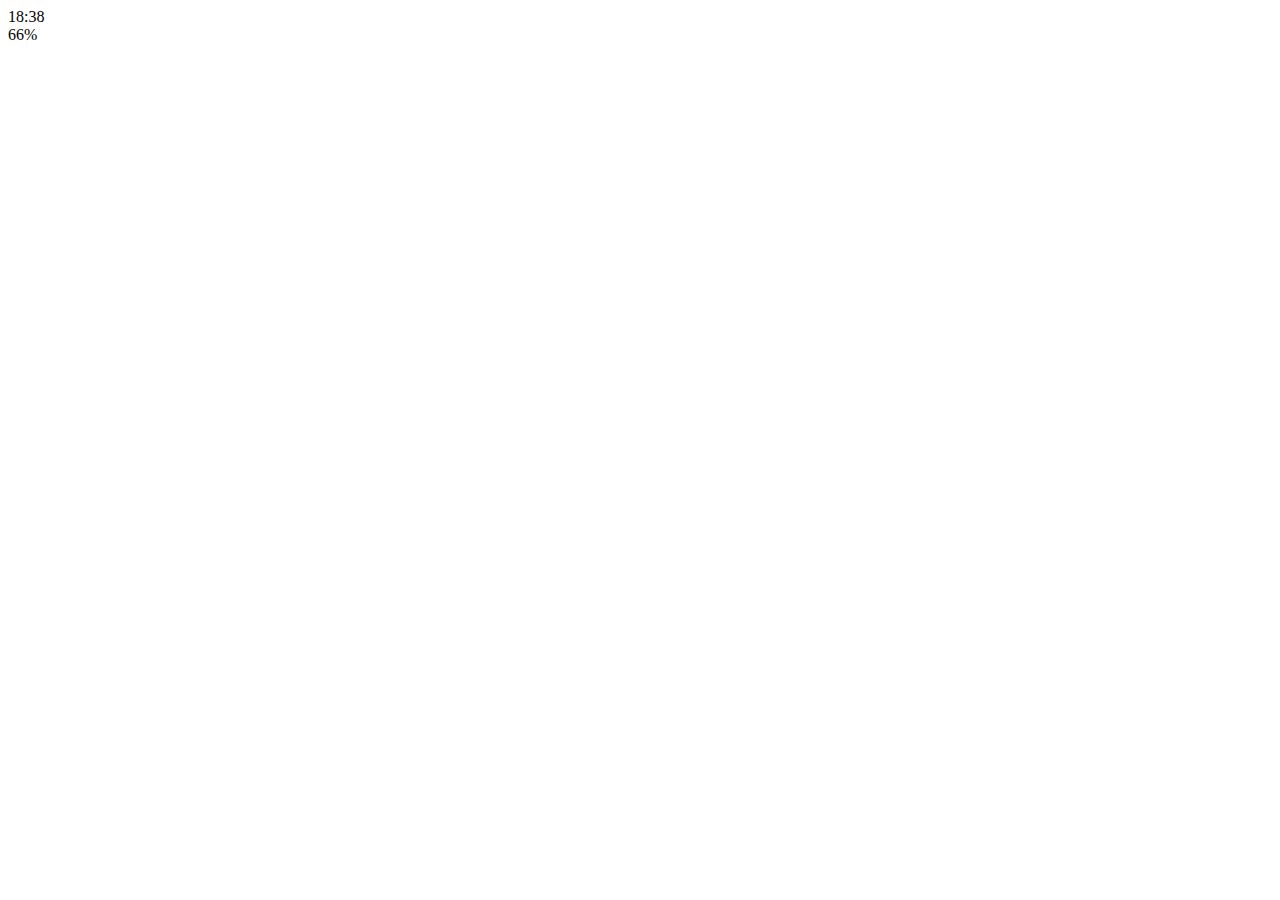
==== index.html @ 94d54f09 "up bar" ====
<!DOCTYPE html>
<html lang="en">
<head>
  <meta charset="UTF-8">
  <meta name="viewport" content="width=device-width, initial-scale=1.0">
  <meta http-equiv="X-UA-Compatible" content="ie=edge">
  <link rel="stylesheet" href="https://use.fontawesome.com/releases/v5.6.1/css/all.css" integrity="sha384-gfdkjb5BdAXd+lj+gudLWI+BXq4IuLW5IT+brZEZsLFm++aCMlF1V92rMkPaX4PP" crossorigin="anonymous">
  <title>Friends</title>
</head>
<body>
<div class="header__top">
  <div class="header__column">
    <i class="fas fa-plane"></i>
    <i class="fas fa-wifi"></i>
  </div>
  <div class="header__column">
    <span class="header__time">18:38</span>
  </div>
  <div class="header__column">
    <i class="fas fa-moon"></i>
    <i class="fab fa-bluetooth-b"></i>
    <span class="header__battery">66% <i class="fas fa-battery-three-quarters"></i></span>
  </div>
</div>
<div class="header__bottom"></div>
</body>
</html>
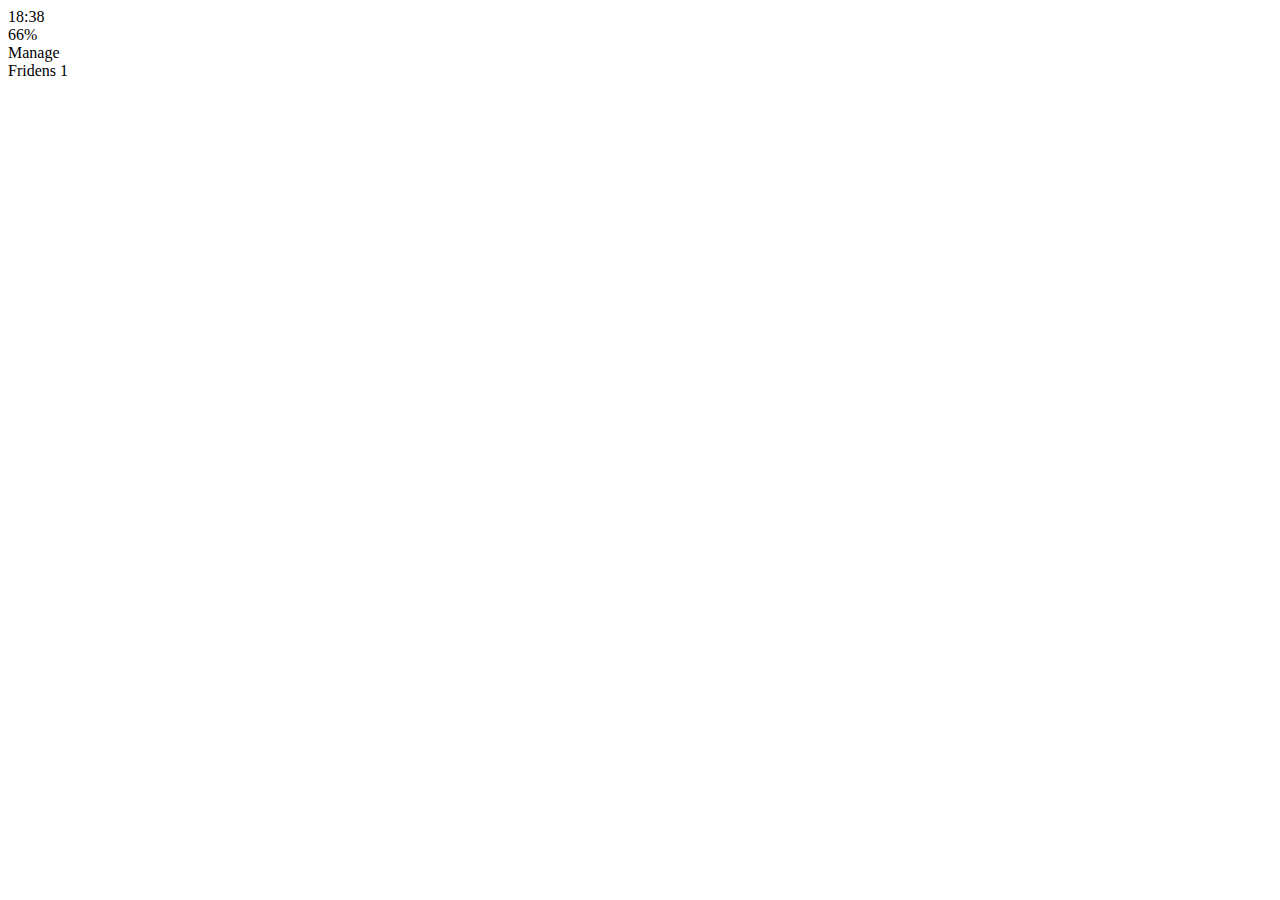
==== commit 02bcc164: "header" ====
--- a/index.html
+++ b/index.html
@@ -22,6 +22,16 @@
     <span class="header__battery">66% <i class="fas fa-battery-three-quarters"></i></span>
   </div>
 </div>
-<div class="header__bottom"></div>
+<div class="header__bottom">
+  <div class="header__column">
+    <span class="header__text">Manage</span>
+  </div>
+  <div class="header__column">
+    <span class="header__text">Fridens <span class="header__number">1</span></span>
+  </div>
+  <div class="header__column">
+    <i class="fas fa-cog"></i>
+  </div>
+</div>
 </body>
 </html>
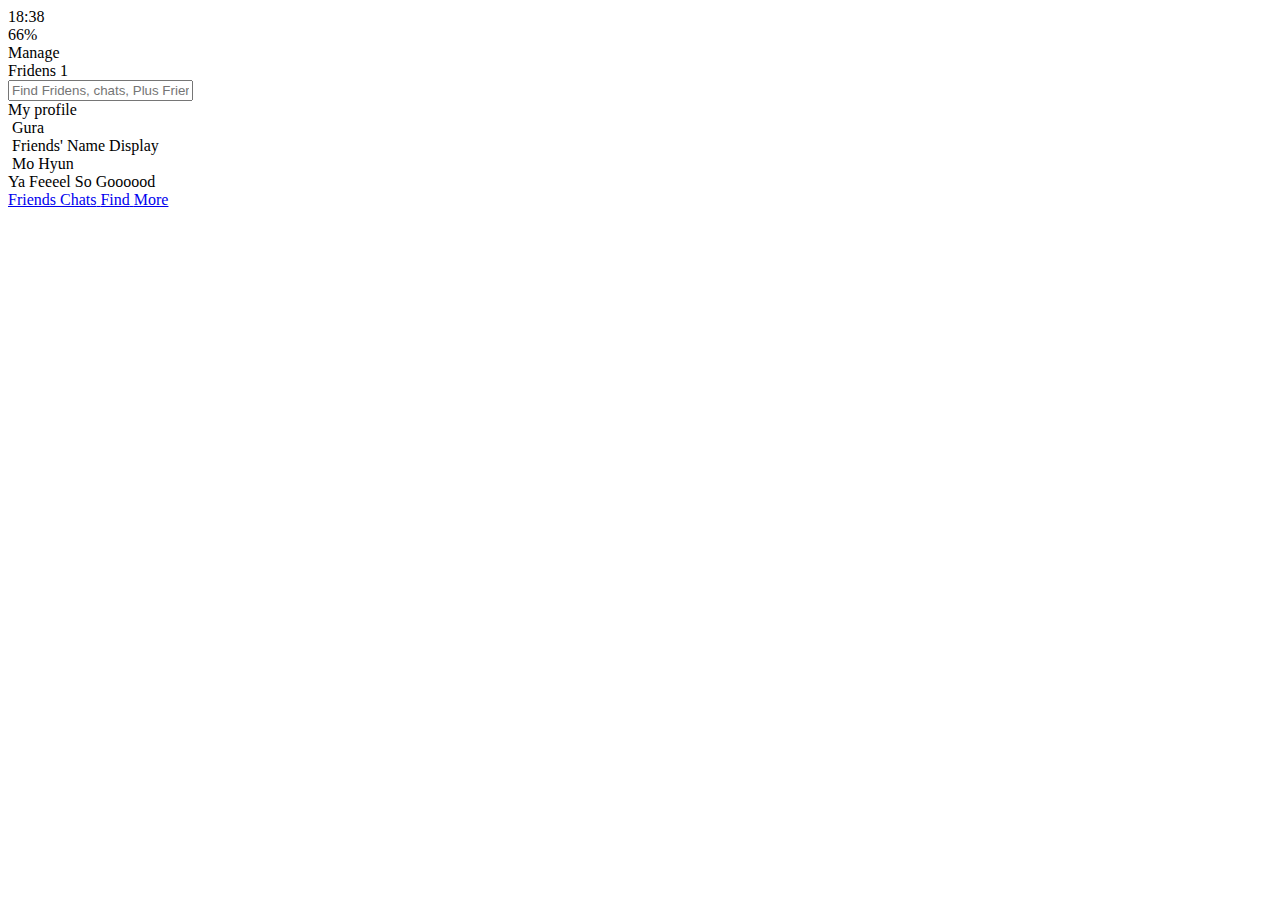
==== commit 08122f4c: "chat is done!" ====
--- a/index.html
+++ b/index.html
@@ -8,30 +8,87 @@
   <title>Friends</title>
 </head>
 <body>
-<div class="header__top">
-  <div class="header__column">
-    <i class="fas fa-plane"></i>
-    <i class="fas fa-wifi"></i>
+  <header>
+   <div class="header__top">
+     <div class="header__column">
+       <i class="fas fa-plane"></i>
+       <i class="fas fa-wifi"></i>
+   </div>
+   <div class="header__column">
+     <span class="header__time">18:38</span>
+   </div>
+   <div class="header__column">
+     <i class="fas fa-moon"></i>
+     <i class="fab fa-bluetooth-b"></i>
+  <span class="header__battery">66% <i class="fas fa-battery-three-quarters"></i></span>
   </div>
-  <div class="header__column">
-    <span class="header__time">18:38</span>
+ </div>
+  <div class="header__bottom">
+   <div class="header__column">
+     <span class="header__text">Manage</span>
+   </div>
+   <div class="header__column">
+     <span class="header__text">Fridens <span class="header__number">1</span></span>
+   </div>
+   <div class="header__column">
+      <i class="fas fa-cog"></i>
+   </div>
+ </div>
+</header>
+<main class="friends">
+  <div class="search-bar">
+    <i class="fas fa-search"></i>
+    <input type="text" placeholder="Find Fridens, chats, Plus Friends">
   </div>
-  <div class="header__column">
-    <i class="fas fa-moon"></i>
-    <i class="fab fa-bluetooth-b"></i>
-    <span class="header__battery">66% <i class="fas fa-battery-three-quarters"></i></span>
-  </div>
-</div>
-<div class="header__bottom">
-  <div class="header__column">
-    <span class="header__text">Manage</span>
-  </div>
-  <div class="header__column">
-    <span class="header__text">Fridens <span class="header__number">1</span></span>
-  </div>
-  <div class="header__column">
-    <i class="fas fa-cog"></i>
-  </div>
-</div>
+  <section class="friends__section">
+    <header class="friends__section-header>
+      <h6 class="friends__section-title">My profile</h6>
+    </header>
+    <div class="friends__section-rows">
+      <div class="fridens__section-row">
+        <img src="" alt="">
+        <span class="friends__section-name">Gura</span>
+      </div>
+      <div class="fridens__section-row">
+        <img src="" alt="">
+        <span class="friends__section-name">Friends' Name Display</span>
+      </div>
+    </div>
+  </section>
+  <section class="friends__section">
+    <header class="friends__section-header>
+      <h6 class="friends__section-title"></h6>
+    </header>
+    <div class="friends__section-rows">
+      <div class="fridens__section-row">
+        <div class="friends__section-column">
+          <img src="" alt="">
+          <span class="friends__section-name">Mo Hyun</span>
+         </div>
+         <span class="friends__section-tagline">
+           Ya Feeeel So Goooood
+         </span>
+      </div>
+    </div>
+  </section>
+</main>
+<nav class="tab-bar">
+  <a href="index.html" class="tab-bar__tab tab-bar__tab-selected">
+    <i class="fas fa-user"></i>
+    <span class="tab-bar__title">Friends</span>
+  </a>
+  <a href="chats.html" class="tab-bar__tab">
+    <i class="fas fa-comment"></i>
+    <span class="tab-bar__title">Chats</span>
+  </a>
+  <a href="find.html" class="tab-bar__tab">
+    <i class="fas fa-search"></i>
+    <span class="tab-bar__title">Find</span>
+  </a>
+  <a href="more.html" class="tab-bar__tab">
+    <i class="fas fa-ellipsis-h"></i>
+    <span class="tab-bar__title">More</span>
+  </a>
+</nav>
 </body>
 </html>
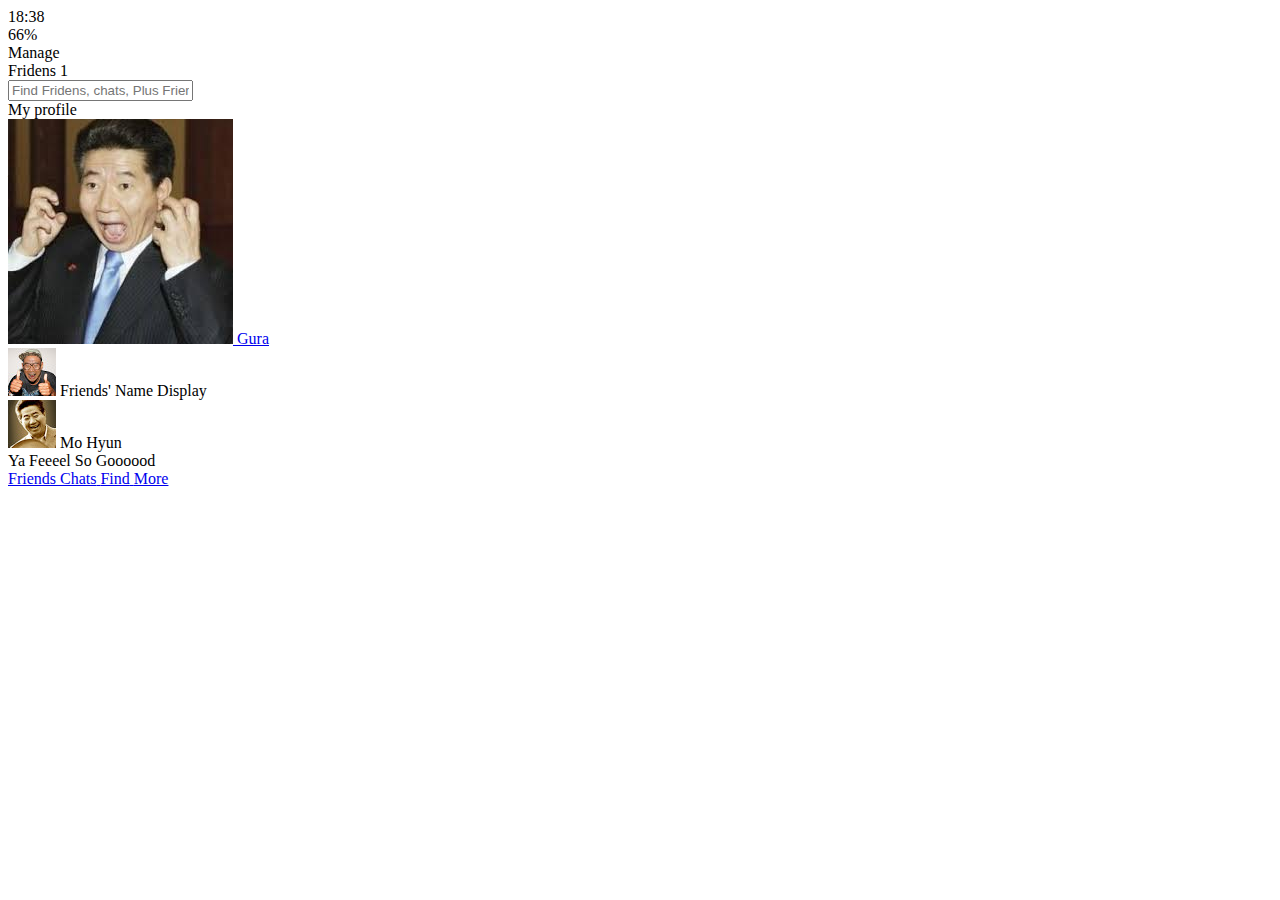
==== commit 560d417e: "profile is done" ====
--- a/index.html
+++ b/index.html
@@ -46,11 +46,13 @@
     </header>
     <div class="friends__section-rows">
       <div class="fridens__section-row">
-        <img src="" alt="">
-        <span class="friends__section-name">Gura</span>
+        <a href="profile.html">
+         <img src="images/nom.jpeg">
+         <span class="friends__section-name">Gura</span>
+        </a>
       </div>
       <div class="fridens__section-row">
-        <img src="" alt="">
+        <img src="images/mcmh.jpg">
         <span class="friends__section-name">Friends' Name Display</span>
       </div>
     </div>
@@ -62,7 +64,7 @@
     <div class="friends__section-rows">
       <div class="fridens__section-row">
         <div class="friends__section-column">
-          <img src="" alt="">
+          <img src="images/mh2.jpg">
           <span class="friends__section-name">Mo Hyun</span>
          </div>
          <span class="friends__section-tagline">
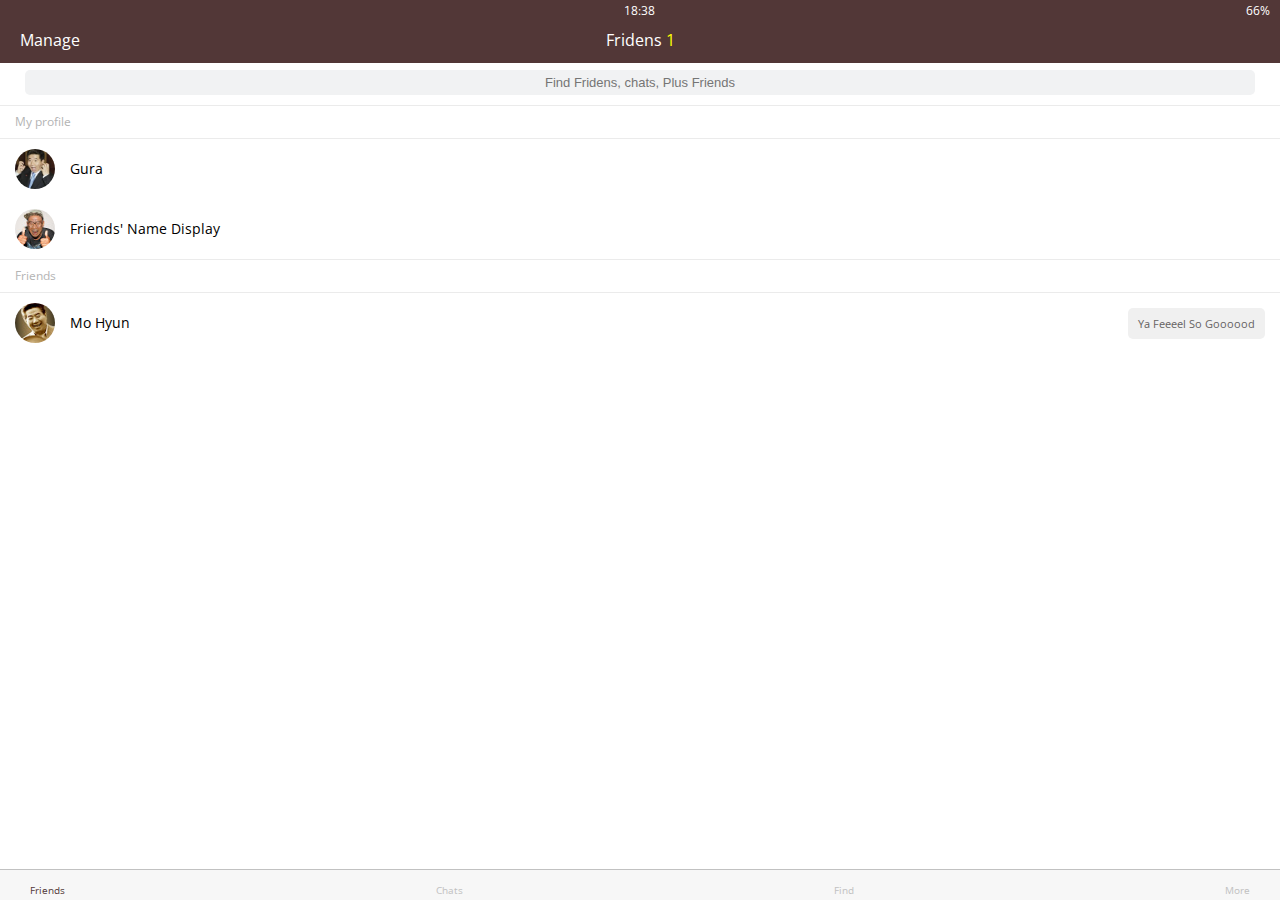
==== commit b60715d6: "css 1st day" ====
--- a/index.html
+++ b/index.html
@@ -6,9 +6,10 @@
   <meta http-equiv="X-UA-Compatible" content="ie=edge">
   <link rel="stylesheet" href="https://use.fontawesome.com/releases/v5.6.1/css/all.css" integrity="sha384-gfdkjb5BdAXd+lj+gudLWI+BXq4IuLW5IT+brZEZsLFm++aCMlF1V92rMkPaX4PP" crossorigin="anonymous">
   <title>Friends</title>
+    <link rel="stylesheet" href="css/style.css">
 </head>
 <body>
-  <header>
+  <header class="top-header">
    <div class="header__top">
      <div class="header__column">
        <i class="fas fa-plane"></i>
@@ -41,14 +42,14 @@
     <input type="text" placeholder="Find Fridens, chats, Plus Friends">
   </div>
   <section class="friends__section">
-    <header class="friends__section-header>
+    <header class="friends__section-header">
       <h6 class="friends__section-title">My profile</h6>
     </header>
     <div class="friends__section-rows">
       <div class="fridens__section-row">
-        <a href="profile.html">
+        <a href="profile.html" class="friends_section-name">
          <img src="images/nom.jpeg">
-         <span class="friends__section-name">Gura</span>
+           Gura
         </a>
       </div>
       <div class="fridens__section-row">
@@ -58,11 +59,11 @@
     </div>
   </section>
   <section class="friends__section">
-    <header class="friends__section-header>
-      <h6 class="friends__section-title"></h6>
+    <header class="friends__section-header">
+      <h6 class="friends__section-title">Friends</h6>
     </header>
     <div class="friends__section-rows">
-      <div class="fridens__section-row">
+      <div class="fridens__section-row with-tagline">
         <div class="friends__section-column">
           <img src="images/mh2.jpg">
           <span class="friends__section-name">Mo Hyun</span>
--- a/css/style.css
+++ b/css/style.css
@@ -0,0 +1,8 @@
+@import url('https://fonts.googleapis.com/css?family=Open+Sans:400,600');
+@import "reset.css";
+@import "globals.css";
+@import "header.css";
+@import "navigation.css";
+@import "search-bar.css";
+@import "friends.css";
+@import "chats.css";
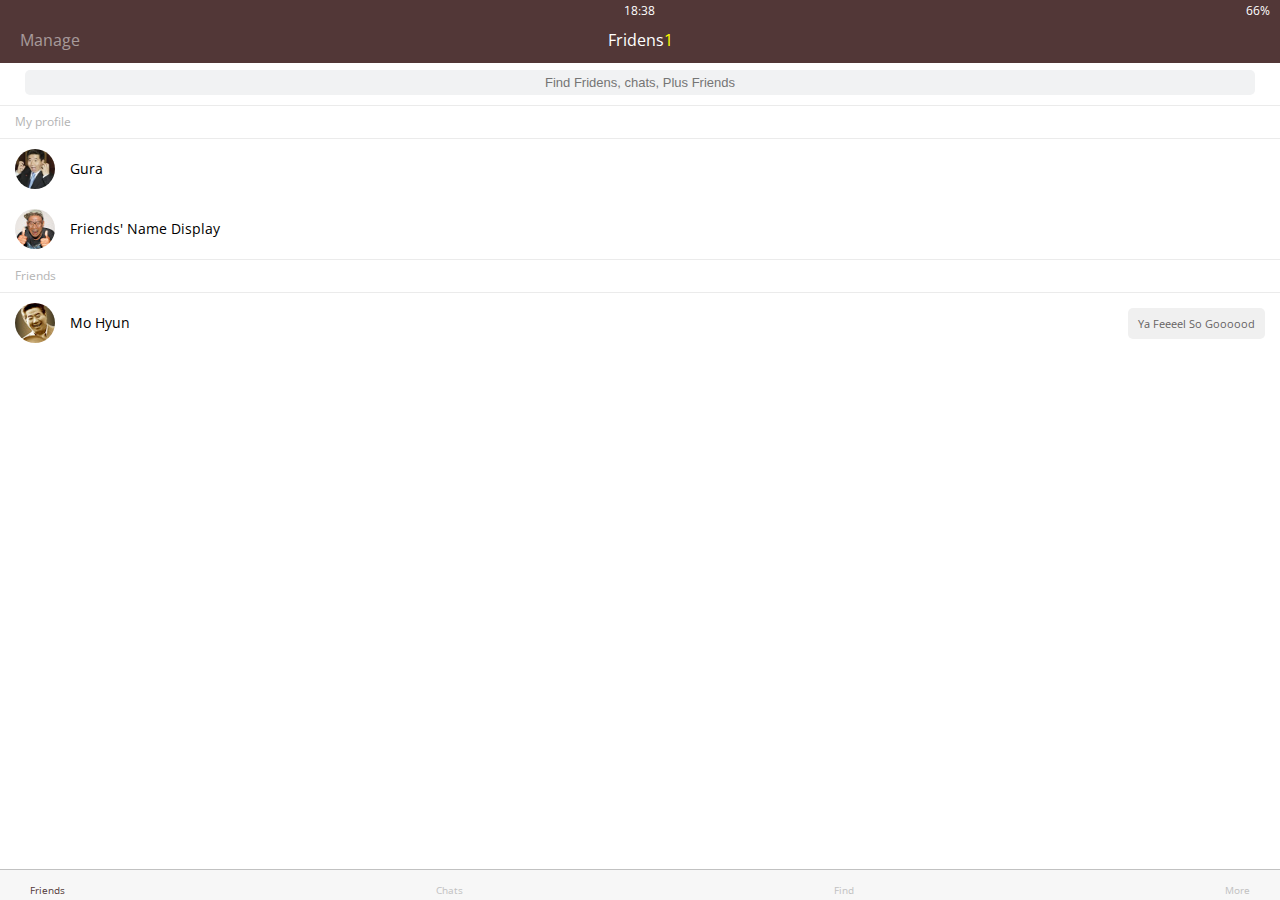
==== commit 82f6eada: "find, frofile" ====
--- a/index.html
+++ b/index.html
@@ -29,7 +29,7 @@
      <span class="header__text">Manage</span>
    </div>
    <div class="header__column">
-     <span class="header__text">Fridens <span class="header__number">1</span></span>
+     <span class="header__text">Fridens<span class="header__number">1</span></span>
    </div>
    <div class="header__column">
       <i class="fas fa-cog"></i>
--- a/css/style.css
+++ b/css/style.css
@@ -6,3 +6,6 @@
 @import "search-bar.css";
 @import "friends.css";
 @import "chats.css";
+@import "find.css";
+@import "more.css";
+@import "profile.css";
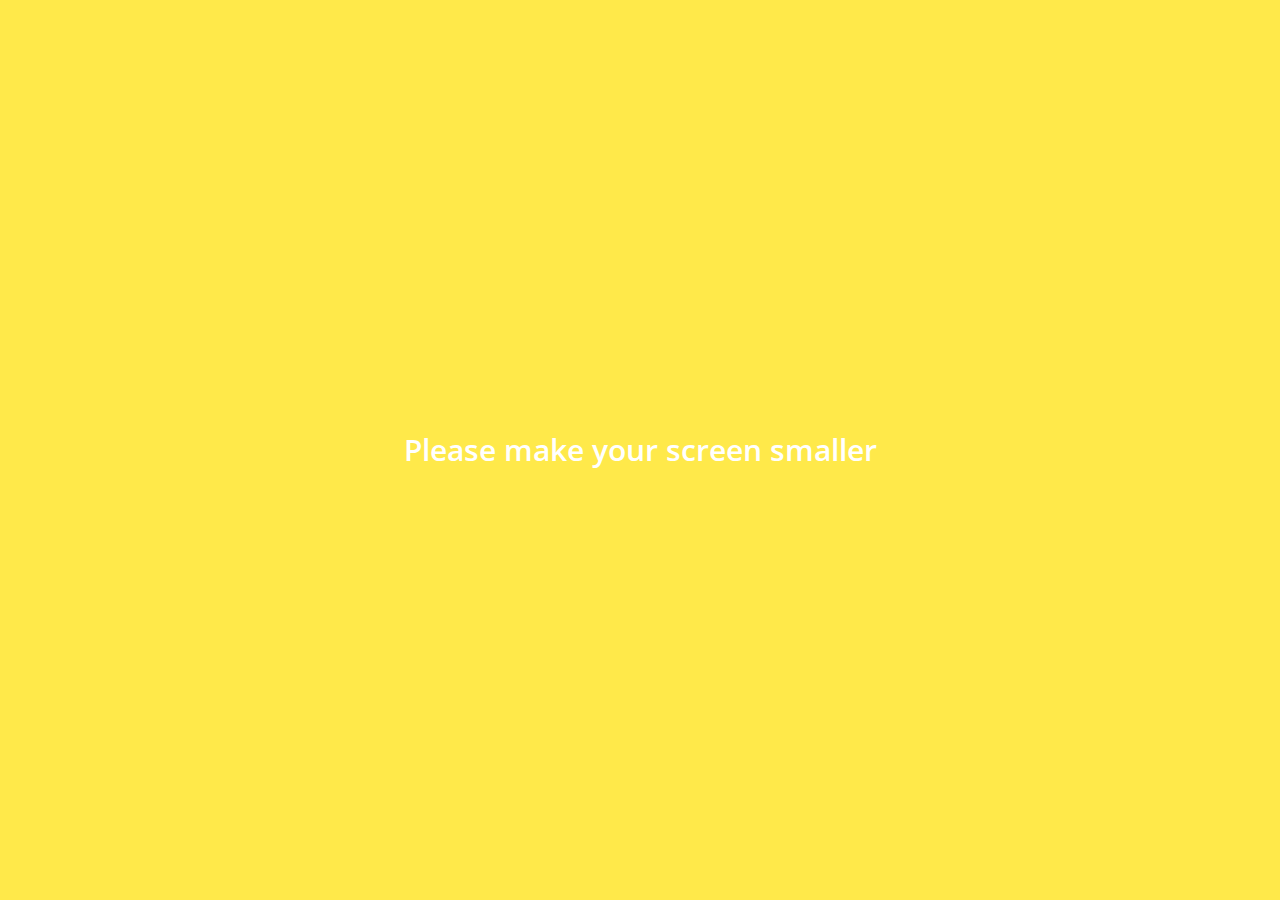
==== commit 9426a67b: "finish!" ====
--- a/index.html
+++ b/index.html
@@ -93,5 +93,8 @@
     <span class="tab-bar__title">More</span>
   </a>
 </nav>
+ <div class="bigscreentext">
+  <span>Please make your screen smaller</span>
+ </div>
 </body>
 </html>
--- a/css/style.css
+++ b/css/style.css
@@ -9,3 +9,6 @@
 @import "find.css";
 @import "more.css";
 @import "profile.css";
+@import "chat.css";
+@import "bigScreen.css";
+@import "mobile.css";
